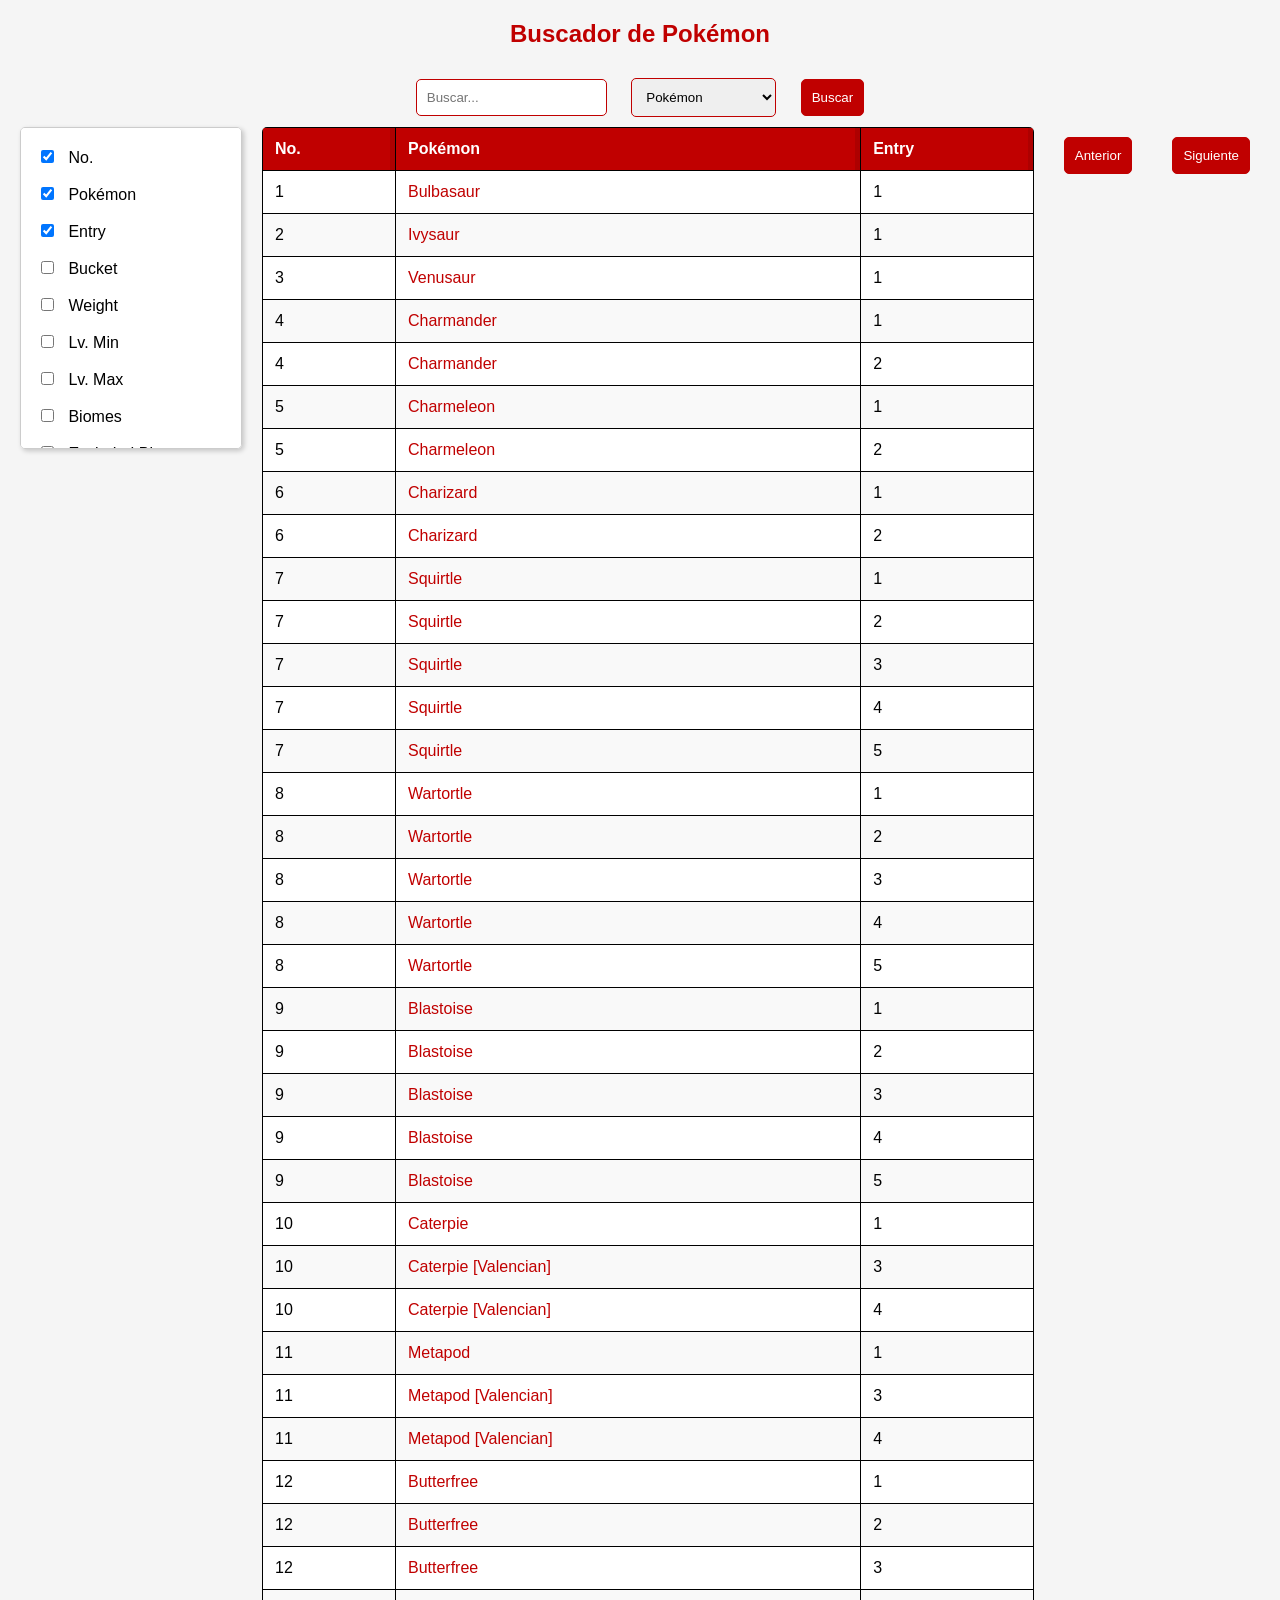
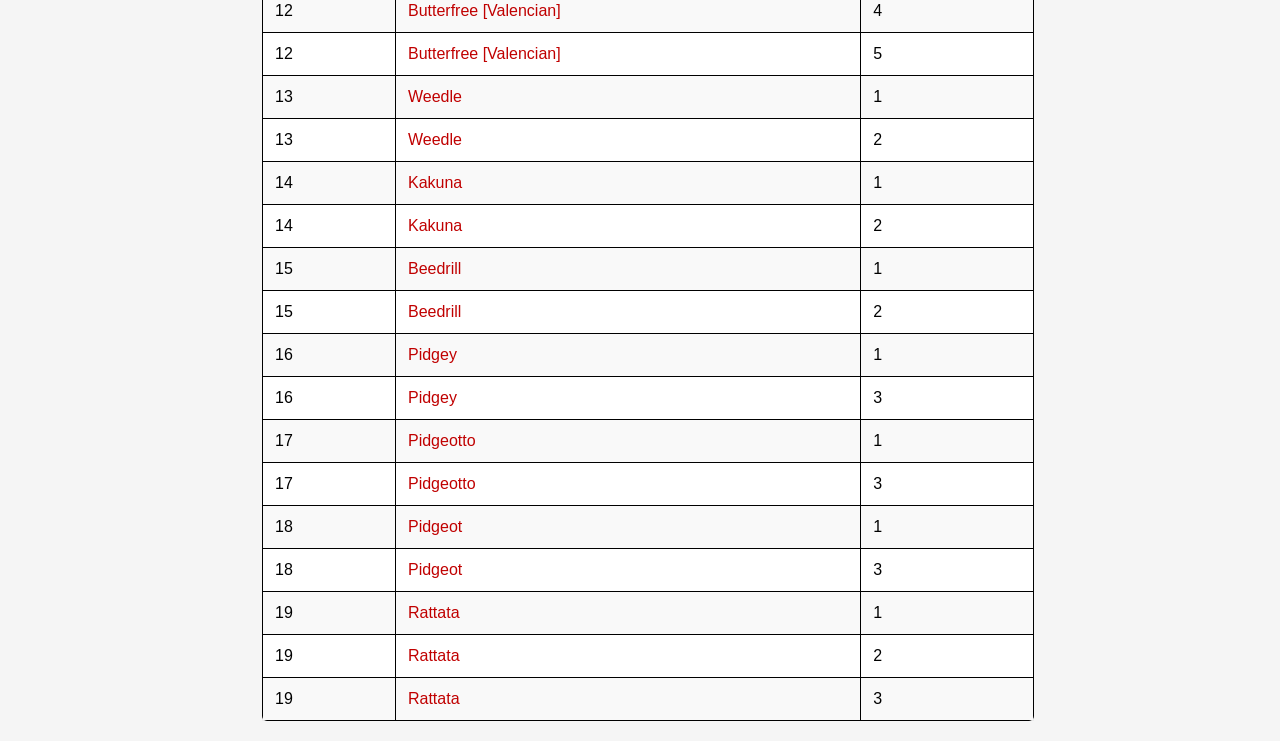
==== index.html @ 27e637a4 "Update index.html" ====
<!DOCTYPE html>
<html lang="es">

<head>
    <meta charset="UTF-8">
    <meta name="viewport" content="width=device-width, initial-scale=1.0">
    <meta name="description"
        content="Consulta y filtra fácilmente Pokémon con esta Pokédex interactiva basada en Cobblemon.">
    <meta name="keywords" content="Pokédex, Pokémon, Cobblemon, búsqueda de Pokémon, sprites Pokémon, By Jisar">
    <meta name="author" content="MarioJisar">
    <meta name="theme-color" content="#FF0000">
    <meta property="og:title" content="Pokédex Interactiva - Cobblemon">
    <meta property="og:description"
        content="Explora y filtra Pokémon de Cobblemon con una interfaz rápida y optimizada.">
    <!-- <meta property="og:image" content="https://mmcreviews.com/wp-content/uploads/638110963447535353.png"> -->
    <meta property="og:url" content="https://mariojisar.github.io/CobbleSearchByJisar/">
    <meta property="og:type" content="website">
    <meta name="robots" content="index, follow">

    <title>Buscador de Pokémon</title>
    <style>
        body {
            font-family: Arial, sans-serif;
            margin: 20px;
            text-align: center;
            background-color: #f5f5f5;
        }

        input,
        select {
            margin: 10px;
            padding: 5px;
        }

        h2 {
            color: #C00000;
        }

        input,
        select,
        button {
            margin: 10px;
            padding: 10px;
            border: 1px solid #C00000;
            /* Borde rojo Pokédex */
            border-radius: 5px;
        }

        button {
            background-color: #C00000;
            /* Fondo rojo Pokédex */
            color: white;
            cursor: pointer;
        }

        button:hover {
            background-color: #A00000;
            /* Rojo más oscuro al pasar el mouse */
        }

        .body-container {
            display: flex;
            align-items: flex-start;
            /* Alinear la caja de checkboxes y la tabla arriba */
            gap: 20px;
            /* Espacio entre las dos */
        }

        .column-container {
            position: sticky;
            top: 10px;
            width: 200px;
            max-height: 300px;
            overflow-y: auto;
            border: 1px solid #ccc;
            padding: 10px;
            background-color: white;
            box-shadow: 2px 2px 5px rgba(0, 0, 0, 0.2);
            border-radius: 5px;
        }

        .table-container {
            flex: 1;
            /* Que la tabla ocupe todo el espacio disponible */
            overflow: auto;
            /*overflow-y: auto; /* Permite el scroll vertical */
            /*max-height: 400px;*/
            /* Ajusta la altura m%C3%A1xima */
            position: relative;
        }

        .table-container table {
            width: 100%;
            border-collapse: collapse;
        }

        table {
            width: 100%;
            border-collapse: collapse;
            box-shadow: 0 2px 5px rgba(0, 0, 0, 0.1);
            background-color: white;
            border-radius: 5px;
            overflow: hidden;
        }

        /* Responsive para pantallas pequeñas */
        @media (max-width: 768px) {
            .body-container {
                flex-direction: column;
                align-items: center;
            }

            .column-container {
                width: 100%;
                position: relative;
                max-height: 200px;
            }

            .table-container {
                width: 100%;
            }
        }

        thead {
            position: sticky;
            top: 0;
            background-color: #f8f8f8;
            /* Asegura que el fondo del encabezado sea visible */
            z-index: 2;
            /* Evita que se superponga con otros elementos */
        }

        th,
        td {
            border: 1px solid black;
            padding: 12px;
            text-align: left;
        }

        th {
            background-color: #C00000;
            /* Rojo Pokédex */
            color: white;
            position: sticky;
            top: 0;
            z-index: 1;
        }

        tr:nth-child(even) {
            background-color: #f9f9f9;
        }

        tr:hover {
            background-color: #f1f1f1;
        }

        .pokemon-popup {
            display: none;
            position: absolute;
            border: 1px solid #ccc;
            padding: 10px;
            background-color: white;
            box-shadow: 0px 0px 5px rgba(0, 0, 0, 0.1);
            z-index: 10;
            border-radius: 5px;
        }

        .pokemon-popup img {
            width: 100px;
            height: auto;
        }

        .pokemon {
            cursor: pointer;
            color: #C00000;
            /* Rojo Pokédex */
        }

        .column-toggle {
            display: flex;
            flex-direction: column;
            align-items: flex-start;
        }

        .column-toggle label {
            margin: 2px 0;
        }
    </style>
</head>

<body>
    <h2>Buscador de Pokémon</h2>

    <!-- Campo de búsqueda de texto -->
    <input type="text" id="search" placeholder="Buscar...">

    <!-- Selector para elegir el parámetro de búsqueda -->
    <select id="parametro">
        <option value="Pokemon">Pokémon</option>
        <option value="No">No.</option>
        <option value="Entry">Entry</option>
        <option value="Bucket">Bucket</option>
        <option value="Weight">Weight</option>
        <option value="LvMin">Lv. Min</option>
        <option value="LvMax">Lv. Max</option>
        <option value="Biomes">Biomes</option>
        <option value="ExcludedBiomes">Excluded Biomes</option>
        <option value="Time">Time</option>
        <option value="Weather">Weather</option>
        <option value="Multipliers">Multipliers</option>
        <option value="Context">Context</option>
        <option value="Presets">Presets</option>
        <option value="Conditions">Conditions</option>
        <option value="Anticonditions">Anticonditions</option>
        <option value="skyLightMin">skyLightMin</option>
        <option value="skyLightMax">skyLightMax</option>
        <option value="canSeeSky">canSeeSky</option>
        <option value="implemented">Implemented</option>
    </select>

    <!-- Botón para realizar la búsqueda -->
    <button onclick="buscarPokemon()">Buscar</button>

    <!-- Checkboxes para activar/desactivar columnas -->
    <div class="body-container">
        <div class="column-container">
            <div class="column-toggle">
                <label><input type="checkbox" class="toggle-column" id="toggle-No" checked> No.</label>
                <label><input type="checkbox" class="toggle-column" id="toggle-Pokemon" checked> Pokémon</label>
                <label><input type="checkbox" class="toggle-column" id="toggle-Entry" checked> Entry</label>
                <label><input type="checkbox" class="toggle-column" id="toggle-Bucket"> Bucket</label>
                <label><input type="checkbox" class="toggle-column" id="toggle-Weight"> Weight</label>
                <label><input type="checkbox" class="toggle-column" id="toggle-LvMin"> Lv. Min</label>
                <label><input type="checkbox" class="toggle-column" id="toggle-LvMax"> Lv. Max</label>
                <label><input type="checkbox" class="toggle-column" id="toggle-Biomes"> Biomes</label>
                <label><input type="checkbox" class="toggle-column" id="toggle-ExcludedBiomes"> Excluded Biomes</label>
                <label><input type="checkbox" class="toggle-column" id="toggle-Time"> Time</label>
                <label><input type="checkbox" class="toggle-column" id="toggle-Weather"> Weather</label>
                <label><input type="checkbox" class="toggle-column" id="toggle-Multipliers"> Multipliers</label>
                <label><input type="checkbox" class="toggle-column" id="toggle-Context"> Context</label>
                <label><input type="checkbox" class="toggle-column" id="toggle-Presets"> Presets</label>
                <label><input type="checkbox" class="toggle-column" id="toggle-Conditions"> Conditions</label>
                <label><input type="checkbox" class="toggle-column" id="toggle-Anticonditions"> Anticonditions</label>
                <label><input type="checkbox" class="toggle-column" id="toggle-skyLightMin"> skyLightMin</label>
                <label><input type="checkbox" class="toggle-column" id="toggle-skyLightMax"> skyLightMax</label>
                <label><input type="checkbox" class="toggle-column" id="toggle-canSeeSky"> canSeeSky</label>
                <label><input type="checkbox" class="toggle-column" id="toggle-Implemented"> Implemented</label>
            </div>
        </div>

        <!-- Tabla para mostrar los resultados -->
        <div class="table-container">
            <table id="pokemonTable">
                <thead>
                    <tr>
                        <th id="col-No">No.</th>
                        <th id="col-Pokemon">Pokémon</th>
                        <th id="col-Entry">Entry</th>
                        <th id="col-Bucket">Bucket</th>
                        <th id="col-Weight">Weight</th>
                        <th id="col-LvMin">Lv. Min</th>
                        <th id="col-LvMax">Lv. Max</th>
                        <th id="col-Biomes">Biomes</th>
                        <th id="col-ExcludedBiomes">Excluded Biomes</th>
                        <th id="col-Time">Time</th>
                        <th id="col-Weather">Weather</th>
                        <th id="col-Multipliers">Multipliers</th>
                        <th id="col-Context">Context</th>
                        <th id="col-Presets">Presets</th>
                        <th id="col-Conditions">Conditions</th>
                        <th id="col-Anticonditions">Anticonditions</th>
                        <th id="col-skyLightMin">skyLightMin</th>
                        <th id="col-skyLightMax">skyLightMax</th>
                        <th id="col-canSeeSky">canSeeSky</th>
                        <th id="col-Implemented">Implemented</th>
                    </tr>
                </thead>
                <tbody id="results"></tbody>
            </table>
        </div>
        <button id="prevPage">Anterior</button>
        <button id="nextPage">Siguiente</button>

    </div>

    <div id="pokemon-popup" class="pokemon-popup">
        <img id="pokemon-img" src="" alt="Pokémon">
    </div>

    <script>
        document.addEventListener("DOMContentLoaded", async function () {
            let data = [];
            let filteredData = [];
            let currentPage = 1;
            const itemsPerPage = 50;

            const tbody = document.getElementById("results");
            const searchInput = document.getElementById("search");
            const parametroSelect = document.getElementById("parametro");
            const prevBtn = document.getElementById("prevPage");
            const nextBtn = document.getElementById("nextPage");
            const pokemonPopup = document.getElementById("pokemon-popup");
            const pokemonImg = document.getElementById("pokemon-img");

            async function cargarDatos() {
                try {
                    const response = await fetch('data2.json');
                    if (!response.ok) throw new Error(`Error ${response.status}: No se pudo cargar el JSON`);
                    data = await response.json();
                    filteredData = [...data];
                    actualizarTabla();
                } catch (error) {
                    console.error("Error cargando el JSON:", error);
                }
            }

            searchInput.addEventListener("input", function () {
                currentPage = 1;
                buscarPokemon();
            });

            function buscarPokemon() {
                const query = searchInput.value.trim().toLowerCase();
                const parametro = parametroSelect.value;
                filteredData = data.filter(pokemon =>
                    pokemon[parametro] && pokemon[parametro].toString().toLowerCase().startsWith(query)
                );
                currentPage = 1;
                actualizarTabla();
            }

            function actualizarTabla() {
                tbody.innerHTML = "";
                const start = (currentPage - 1) * itemsPerPage;
                const end = start + itemsPerPage;
                const currentItems = filteredData.slice(start, end);

                currentItems.forEach(pokemon => {
                    const row = document.createElement("tr");
                    row.innerHTML = `
                <td class="col-No">${pokemon.No}</td>
                <td class="col-Pokemon"><span class="pokemon" data-pokemon="${pokemon.No}">${pokemon.Pokemon}</span></td>
                <td class="col-Entry">${pokemon.Entry}</td>
                <td class="col-Bucket">${pokemon.Bucket}</td>
                <td class="col-Weight">${pokemon.Weight}</td>
                <td class="col-LvMin">${pokemon.LvMin}</td>
                <td class="col-LvMax">${pokemon.LvMax}</td>
                <td class="col-Biomes">${pokemon.Biomes}</td>
                <td class="col-ExcludedBiomes">${pokemon.ExcludedBiomes}</td>
                <td class="col-Time">${pokemon.Time}</td>
                <td class="col-Weather">${pokemon.Weather}</td>
                <td class="col-Multipliers">${pokemon.Multipliers}</td>
                <td class="col-Context">${pokemon.Context}</td>
                <td class="col-Presets">${pokemon.Presets}</td>
                <td class="col-Conditions">${pokemon.Conditions}</td>
                <td class="col-Anticonditions">${pokemon.Anticonditions}</td>
                <td class="col-skyLightMin">${pokemon.skyLightMin}</td>
                <td class="col-skyLightMax">${pokemon.skyLightMax}</td>
                <td class="col-canSeeSky">${pokemon.canSeeSky}</td>
                <td class="col-Implemented">${pokemon.Implemented}</td>
            `;
                    tbody.appendChild(row);
                });

                actualizarVisibilidadColumnas();
                actualizarPaginacion();
                asignarEventosImagen();
            }

            function actualizarVisibilidadColumnas() {
                const columnas = ['No', 'Pokemon', 'Entry', 'Bucket', 'Weight', 'LvMin', 'LvMax', 'Biomes', 'ExcludedBiomes', 'Time', 'Weather', 'Multipliers', 'Context', 'Presets', 'Conditions', 'Anticonditions', 'skyLightMin', 'skyLightMax', 'canSeeSky', 'Implemented'];

                columnas.forEach(columna => {
                    const checkbox = document.getElementById(`toggle-${columna}`);
                    const th = document.getElementById(`col-${columna}`);
                    const tds = document.querySelectorAll(`.col-${columna}`);

                    if (checkbox.checked) {
                        th.style.display = '';
                        tds.forEach(td => td.style.display = '');
                    } else {
                        th.style.display = 'none';
                        tds.forEach(td => td.style.display = 'none');
                    }
                });
            }

            document.querySelectorAll('.toggle-column').forEach(checkbox => {
                checkbox.addEventListener("change", actualizarVisibilidadColumnas);
            });

            prevBtn.addEventListener("click", function () {
                if (currentPage > 1) {
                    currentPage--;
                    actualizarTabla();
                }
            });

            nextBtn.addEventListener("click", function () {
                const totalPages = Math.ceil(filteredData.length / itemsPerPage);
                if (currentPage < totalPages) {
                    currentPage++;
                    actualizarTabla();
                }
            });

            function actualizarPaginacion() {
                prevBtn.disabled = currentPage === 1;
                nextBtn.disabled = currentPage >= Math.ceil(filteredData.length / itemsPerPage);
            }

            function asignarEventosImagen() {
                document.querySelectorAll('.pokemon').forEach(element => {
                    element.addEventListener('mouseenter', async (e) => {
                        const pokemonId = e.target.dataset.pokemon;
                        pokemonImg.src = `https://raw.githubusercontent.com/PokeAPI/sprites/master/sprites/pokemon/${pokemonId}.png`;
                        pokemonPopup.style.display = 'block';
                        pokemonPopup.style.top = `${e.pageY + 10}px`;
                        pokemonPopup.style.left = `${e.pageX + 10}px`;
                    });
                    element.addEventListener('mouseleave', () => {
                        pokemonPopup.style.display = 'none';
                    });
                });
            }

            cargarDatos();

            const tableHeaders = document.querySelectorAll("th");

            tableHeaders.forEach(th => {
                th.style.position = "relative";

                const resizer = document.createElement("div");
                resizer.style.width = "5px";
                resizer.style.height = "100%";
                resizer.style.position = "absolute";
                resizer.style.right = "0";
                resizer.style.top = "0";
                resizer.style.cursor = "col-resize";
                resizer.style.background = "rgba(0, 0, 0, 0.1)";

                th.appendChild(resizer);

                resizer.addEventListener("mousedown", (event) => {
                    document.addEventListener("mousemove", onMouseMove);
                    document.addEventListener("mouseup", onMouseUp);

                    let startX = event.pageX;
                    let startWidth = th.offsetWidth;

                    function onMouseMove(e) {
                        let newWidth = startWidth + (e.pageX - startX);
                        th.style.width = `${newWidth}px`;
                    }

                    function onMouseUp() {
                        document.removeEventListener("mousemove", onMouseMove);
                        document.removeEventListener("mouseup", onMouseUp);
                    }
                });
            });

            let statusIndex = -1;
            document.querySelectorAll("th").forEach((th, index) => {
                if (th.classList.contains("col-Implemented")) {
                    statusIndex = index;
                }
            });

            // Apply color changes only if the header is found
            if (statusIndex !== -1) {
                document.querySelectorAll("tbody tr").forEach(row => {
                    let cell = row.cells[statusIndex]; // Get the corresponding <td>
                    if (cell) {
                        let text = cell.textContent.trim();
                        if (text === "true") {
                            cell.style.backgroundColor = "green";
                            cell.style.color = "white";
                        } else if (text === "false") {
                            cell.style.backgroundColor = "red";
                            cell.style.color = "white";
                        }
                    }
                });
            }
        });

    </script>
</body>

</html>
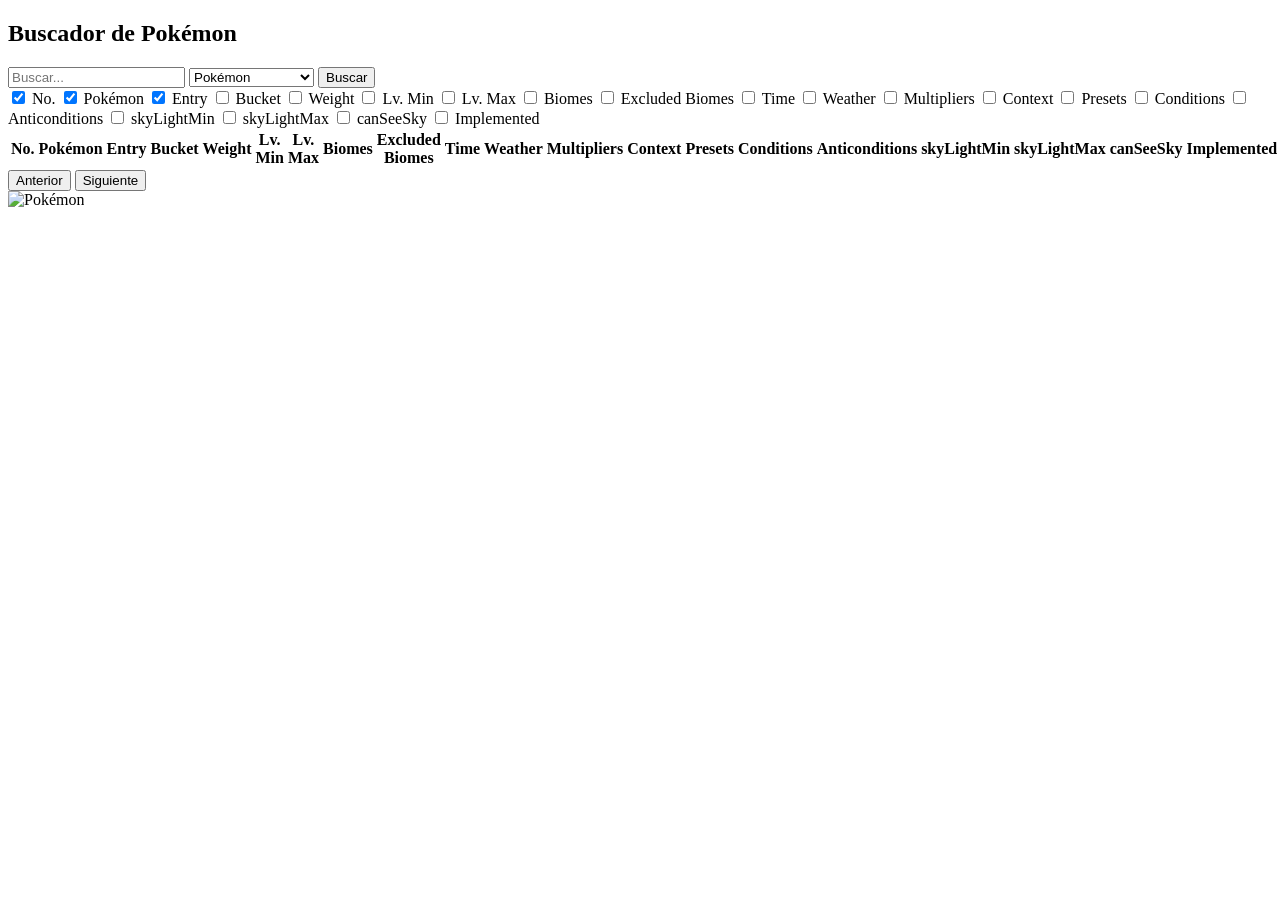
==== commit 98a2a95b: "Update index.html" ====
--- a/index.html
+++ b/index.html
@@ -16,176 +16,8 @@
     <meta property="og:url" content="https://mariojisar.github.io/CobbleSearchByJisar/">
     <meta property="og:type" content="website">
     <meta name="robots" content="index, follow">
-
+    <link rel="stylesheet" href="style.css">
     <title>Buscador de Pokémon</title>
-    <style>
-        body {
-            font-family: Arial, sans-serif;
-            margin: 20px;
-            text-align: center;
-            background-color: #f5f5f5;
-        }
-
-        input,
-        select {
-            margin: 10px;
-            padding: 5px;
-        }
-
-        h2 {
-            color: #C00000;
-        }
-
-        input,
-        select,
-        button {
-            margin: 10px;
-            padding: 10px;
-            border: 1px solid #C00000;
-            /* Borde rojo Pokédex */
-            border-radius: 5px;
-        }
-
-        button {
-            background-color: #C00000;
-            /* Fondo rojo Pokédex */
-            color: white;
-            cursor: pointer;
-        }
-
-        button:hover {
-            background-color: #A00000;
-            /* Rojo más oscuro al pasar el mouse */
-        }
-
-        .body-container {
-            display: flex;
-            align-items: flex-start;
-            /* Alinear la caja de checkboxes y la tabla arriba */
-            gap: 20px;
-            /* Espacio entre las dos */
-        }
-
-        .column-container {
-            position: sticky;
-            top: 10px;
-            width: 200px;
-            max-height: 300px;
-            overflow-y: auto;
-            border: 1px solid #ccc;
-            padding: 10px;
-            background-color: white;
-            box-shadow: 2px 2px 5px rgba(0, 0, 0, 0.2);
-            border-radius: 5px;
-        }
-
-        .table-container {
-            flex: 1;
-            /* Que la tabla ocupe todo el espacio disponible */
-            overflow: auto;
-            /*overflow-y: auto; /* Permite el scroll vertical */
-            /*max-height: 400px;*/
-            /* Ajusta la altura m%C3%A1xima */
-            position: relative;
-        }
-
-        .table-container table {
-            width: 100%;
-            border-collapse: collapse;
-        }
-
-        table {
-            width: 100%;
-            border-collapse: collapse;
-            box-shadow: 0 2px 5px rgba(0, 0, 0, 0.1);
-            background-color: white;
-            border-radius: 5px;
-            overflow: hidden;
-        }
-
-        /* Responsive para pantallas pequeñas */
-        @media (max-width: 768px) {
-            .body-container {
-                flex-direction: column;
-                align-items: center;
-            }
-
-            .column-container {
-                width: 100%;
-                position: relative;
-                max-height: 200px;
-            }
-
-            .table-container {
-                width: 100%;
-            }
-        }
-
-        thead {
-            position: sticky;
-            top: 0;
-            background-color: #f8f8f8;
-            /* Asegura que el fondo del encabezado sea visible */
-            z-index: 2;
-            /* Evita que se superponga con otros elementos */
-        }
-
-        th,
-        td {
-            border: 1px solid black;
-            padding: 12px;
-            text-align: left;
-        }
-
-        th {
-            background-color: #C00000;
-            /* Rojo Pokédex */
-            color: white;
-            position: sticky;
-            top: 0;
-            z-index: 1;
-        }
-
-        tr:nth-child(even) {
-            background-color: #f9f9f9;
-        }
-
-        tr:hover {
-            background-color: #f1f1f1;
-        }
-
-        .pokemon-popup {
-            display: none;
-            position: absolute;
-            border: 1px solid #ccc;
-            padding: 10px;
-            background-color: white;
-            box-shadow: 0px 0px 5px rgba(0, 0, 0, 0.1);
-            z-index: 10;
-            border-radius: 5px;
-        }
-
-        .pokemon-popup img {
-            width: 100px;
-            height: auto;
-        }
-
-        .pokemon {
-            cursor: pointer;
-            color: #C00000;
-            /* Rojo Pokédex */
-        }
-
-        .column-toggle {
-            display: flex;
-            flex-direction: column;
-            align-items: flex-start;
-        }
-
-        .column-toggle label {
-            margin: 2px 0;
-        }
-    </style>
 </head>
 
 <body>
@@ -287,206 +119,7 @@
         <img id="pokemon-img" src="" alt="Pokémon">
     </div>
 
-    <script>
-        document.addEventListener("DOMContentLoaded", async function () {
-            let data = [];
-            let filteredData = [];
-            let currentPage = 1;
-            const itemsPerPage = 50;
-
-            const tbody = document.getElementById("results");
-            const searchInput = document.getElementById("search");
-            const parametroSelect = document.getElementById("parametro");
-            const prevBtn = document.getElementById("prevPage");
-            const nextBtn = document.getElementById("nextPage");
-            const pokemonPopup = document.getElementById("pokemon-popup");
-            const pokemonImg = document.getElementById("pokemon-img");
-
-            async function cargarDatos() {
-                try {
-                    const response = await fetch('data2.json');
-                    if (!response.ok) throw new Error(`Error ${response.status}: No se pudo cargar el JSON`);
-                    data = await response.json();
-                    filteredData = [...data];
-                    actualizarTabla();
-                } catch (error) {
-                    console.error("Error cargando el JSON:", error);
-                }
-            }
-
-            searchInput.addEventListener("input", function () {
-                currentPage = 1;
-                buscarPokemon();
-            });
-
-            function buscarPokemon() {
-                const query = searchInput.value.trim().toLowerCase();
-                const parametro = parametroSelect.value;
-                filteredData = data.filter(pokemon =>
-                    pokemon[parametro] && pokemon[parametro].toString().toLowerCase().startsWith(query)
-                );
-                currentPage = 1;
-                actualizarTabla();
-            }
-
-            function actualizarTabla() {
-                tbody.innerHTML = "";
-                const start = (currentPage - 1) * itemsPerPage;
-                const end = start + itemsPerPage;
-                const currentItems = filteredData.slice(start, end);
-
-                currentItems.forEach(pokemon => {
-                    const row = document.createElement("tr");
-                    row.innerHTML = `
-                <td class="col-No">${pokemon.No}</td>
-                <td class="col-Pokemon"><span class="pokemon" data-pokemon="${pokemon.No}">${pokemon.Pokemon}</span></td>
-                <td class="col-Entry">${pokemon.Entry}</td>
-                <td class="col-Bucket">${pokemon.Bucket}</td>
-                <td class="col-Weight">${pokemon.Weight}</td>
-                <td class="col-LvMin">${pokemon.LvMin}</td>
-                <td class="col-LvMax">${pokemon.LvMax}</td>
-                <td class="col-Biomes">${pokemon.Biomes}</td>
-                <td class="col-ExcludedBiomes">${pokemon.ExcludedBiomes}</td>
-                <td class="col-Time">${pokemon.Time}</td>
-                <td class="col-Weather">${pokemon.Weather}</td>
-                <td class="col-Multipliers">${pokemon.Multipliers}</td>
-                <td class="col-Context">${pokemon.Context}</td>
-                <td class="col-Presets">${pokemon.Presets}</td>
-                <td class="col-Conditions">${pokemon.Conditions}</td>
-                <td class="col-Anticonditions">${pokemon.Anticonditions}</td>
-                <td class="col-skyLightMin">${pokemon.skyLightMin}</td>
-                <td class="col-skyLightMax">${pokemon.skyLightMax}</td>
-                <td class="col-canSeeSky">${pokemon.canSeeSky}</td>
-                <td class="col-Implemented">${pokemon.Implemented}</td>
-            `;
-                    tbody.appendChild(row);
-                });
-
-                actualizarVisibilidadColumnas();
-                actualizarPaginacion();
-                asignarEventosImagen();
-            }
-
-            function actualizarVisibilidadColumnas() {
-                const columnas = ['No', 'Pokemon', 'Entry', 'Bucket', 'Weight', 'LvMin', 'LvMax', 'Biomes', 'ExcludedBiomes', 'Time', 'Weather', 'Multipliers', 'Context', 'Presets', 'Conditions', 'Anticonditions', 'skyLightMin', 'skyLightMax', 'canSeeSky', 'Implemented'];
-
-                columnas.forEach(columna => {
-                    const checkbox = document.getElementById(`toggle-${columna}`);
-                    const th = document.getElementById(`col-${columna}`);
-                    const tds = document.querySelectorAll(`.col-${columna}`);
-
-                    if (checkbox.checked) {
-                        th.style.display = '';
-                        tds.forEach(td => td.style.display = '');
-                    } else {
-                        th.style.display = 'none';
-                        tds.forEach(td => td.style.display = 'none');
-                    }
-                });
-            }
-
-            document.querySelectorAll('.toggle-column').forEach(checkbox => {
-                checkbox.addEventListener("change", actualizarVisibilidadColumnas);
-            });
-
-            prevBtn.addEventListener("click", function () {
-                if (currentPage > 1) {
-                    currentPage--;
-                    actualizarTabla();
-                }
-            });
-
-            nextBtn.addEventListener("click", function () {
-                const totalPages = Math.ceil(filteredData.length / itemsPerPage);
-                if (currentPage < totalPages) {
-                    currentPage++;
-                    actualizarTabla();
-                }
-            });
-
-            function actualizarPaginacion() {
-                prevBtn.disabled = currentPage === 1;
-                nextBtn.disabled = currentPage >= Math.ceil(filteredData.length / itemsPerPage);
-            }
-
-            function asignarEventosImagen() {
-                document.querySelectorAll('.pokemon').forEach(element => {
-                    element.addEventListener('mouseenter', async (e) => {
-                        const pokemonId = e.target.dataset.pokemon;
-                        pokemonImg.src = `https://raw.githubusercontent.com/PokeAPI/sprites/master/sprites/pokemon/${pokemonId}.png`;
-                        pokemonPopup.style.display = 'block';
-                        pokemonPopup.style.top = `${e.pageY + 10}px`;
-                        pokemonPopup.style.left = `${e.pageX + 10}px`;
-                    });
-                    element.addEventListener('mouseleave', () => {
-                        pokemonPopup.style.display = 'none';
-                    });
-                });
-            }
-
-            cargarDatos();
-
-            const tableHeaders = document.querySelectorAll("th");
-
-            tableHeaders.forEach(th => {
-                th.style.position = "relative";
-
-                const resizer = document.createElement("div");
-                resizer.style.width = "5px";
-                resizer.style.height = "100%";
-                resizer.style.position = "absolute";
-                resizer.style.right = "0";
-                resizer.style.top = "0";
-                resizer.style.cursor = "col-resize";
-                resizer.style.background = "rgba(0, 0, 0, 0.1)";
-
-                th.appendChild(resizer);
-
-                resizer.addEventListener("mousedown", (event) => {
-                    document.addEventListener("mousemove", onMouseMove);
-                    document.addEventListener("mouseup", onMouseUp);
-
-                    let startX = event.pageX;
-                    let startWidth = th.offsetWidth;
-
-                    function onMouseMove(e) {
-                        let newWidth = startWidth + (e.pageX - startX);
-                        th.style.width = `${newWidth}px`;
-                    }
-
-                    function onMouseUp() {
-                        document.removeEventListener("mousemove", onMouseMove);
-                        document.removeEventListener("mouseup", onMouseUp);
-                    }
-                });
-            });
-
-            let statusIndex = -1;
-            document.querySelectorAll("th").forEach((th, index) => {
-                if (th.classList.contains("col-Implemented")) {
-                    statusIndex = index;
-                }
-            });
-
-            // Apply color changes only if the header is found
-            if (statusIndex !== -1) {
-                document.querySelectorAll("tbody tr").forEach(row => {
-                    let cell = row.cells[statusIndex]; // Get the corresponding <td>
-                    if (cell) {
-                        let text = cell.textContent.trim();
-                        if (text === "true") {
-                            cell.style.backgroundColor = "green";
-                            cell.style.color = "white";
-                        } else if (text === "false") {
-                            cell.style.backgroundColor = "red";
-                            cell.style.color = "white";
-                        }
-                    }
-                });
-            }
-        });
-
-    </script>
+    <script src="myscript.js"></script>
 </body>
 
 </html>
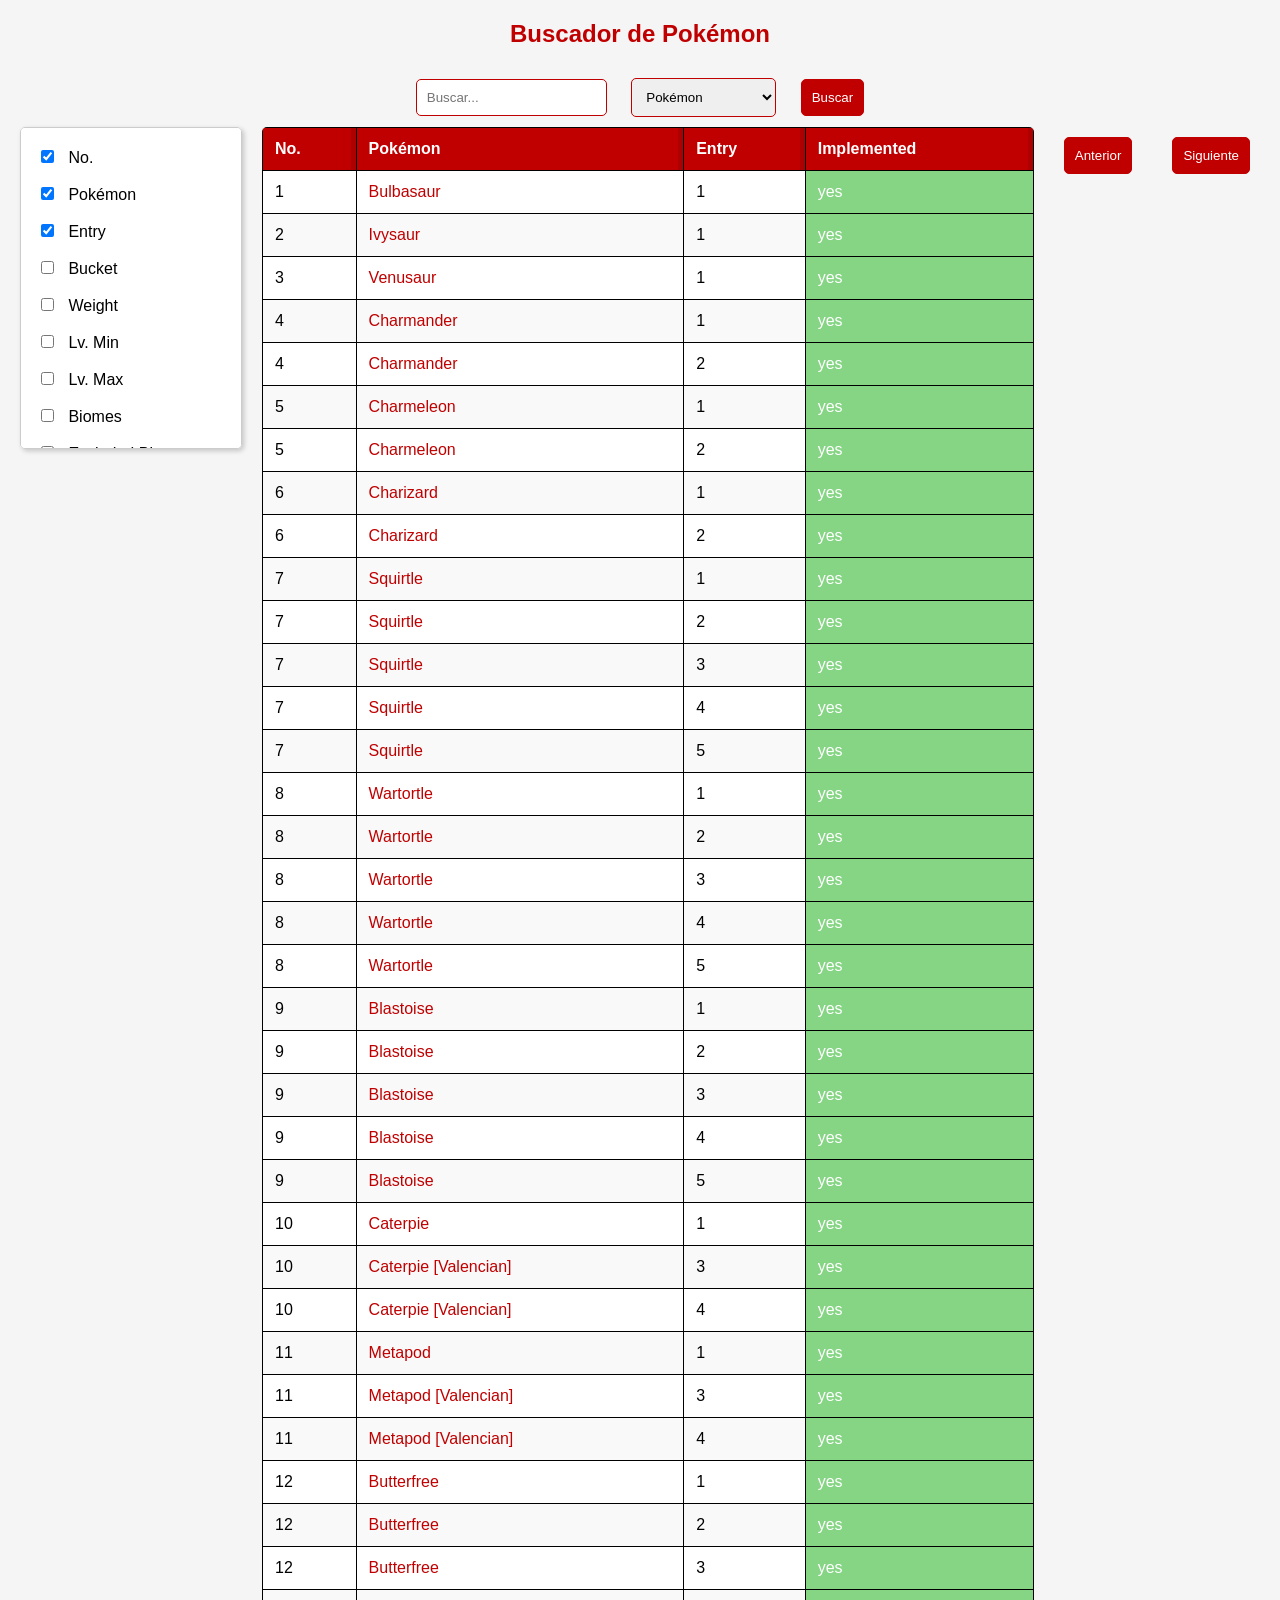
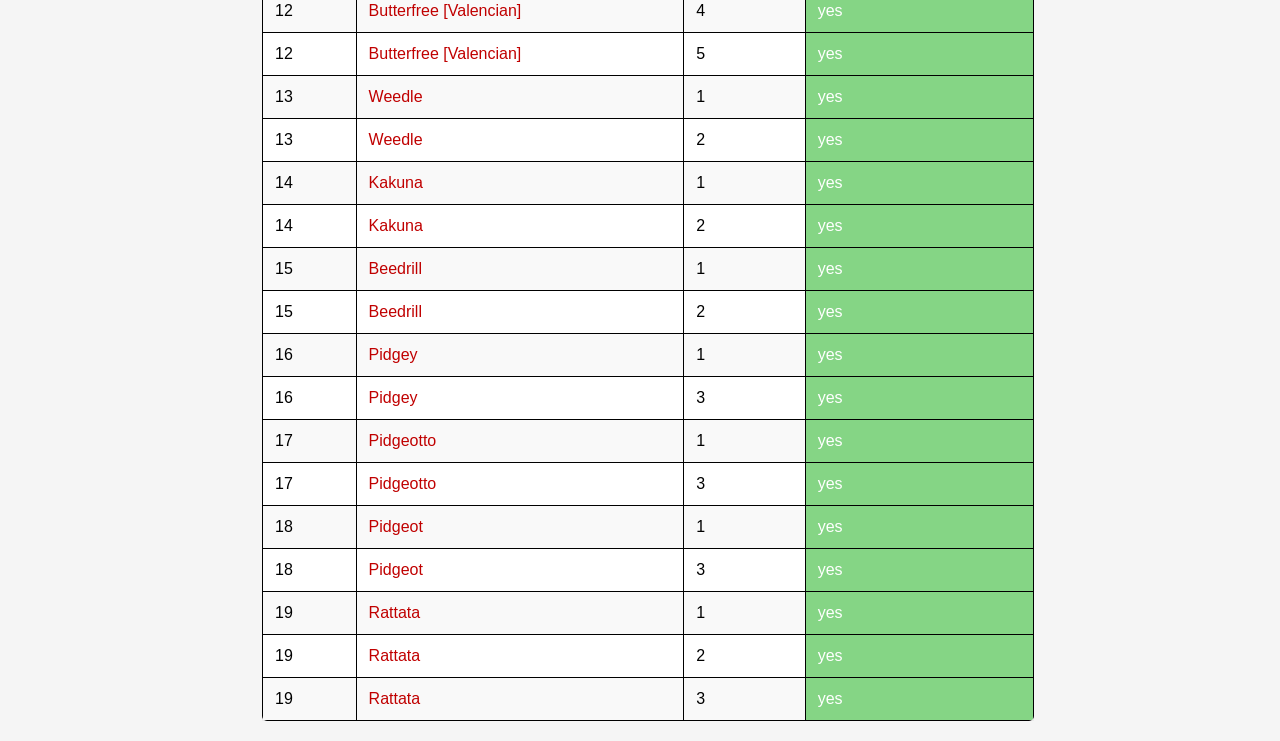
==== commit 4e78310c: "Update index.html" ====
--- a/index.html
+++ b/index.html
@@ -47,7 +47,7 @@
         <option value="skyLightMin">skyLightMin</option>
         <option value="skyLightMax">skyLightMax</option>
         <option value="canSeeSky">canSeeSky</option>
-        <option value="implemented">Implemented</option>
+        <option value="Implemented">Implemented</option>
     </select>
 
     <!-- Botón para realizar la búsqueda -->
@@ -76,7 +76,7 @@
                 <label><input type="checkbox" class="toggle-column" id="toggle-skyLightMin"> skyLightMin</label>
                 <label><input type="checkbox" class="toggle-column" id="toggle-skyLightMax"> skyLightMax</label>
                 <label><input type="checkbox" class="toggle-column" id="toggle-canSeeSky"> canSeeSky</label>
-                <label><input type="checkbox" class="toggle-column" id="toggle-Implemented"> Implemented</label>
+                <label><input type="checkbox" class="toggle-column" id="toggle-Implemented" checked> Implemented</label>
             </div>
         </div>
 
--- a/style.css
+++ b/style.css
@@ -0,0 +1,181 @@
+body {
+    font-family: Arial, sans-serif;
+    margin: 20px;
+    text-align: center;
+    background-color: #f5f5f5;
+}
+
+input,
+select {
+    margin: 10px;
+    padding: 5px;
+}
+
+h2 {
+    color: #C00000;
+}
+
+input,
+select,
+button {
+    margin: 10px;
+    padding: 10px;
+    border: 1px solid #C00000;
+    /* Borde rojo Pokédex */
+    border-radius: 5px;
+}
+
+button {
+    background-color: #C00000;
+    /* Fondo rojo Pokédex */
+    color: white;
+    cursor: pointer;
+}
+
+button:hover {
+    background-color: #A00000;
+    /* Rojo más oscuro al pasar el mouse */
+}
+
+.body-container {
+    display: flex;
+    align-items: flex-start;
+    /* Alinear la caja de checkboxes y la tabla arriba */
+    gap: 20px;
+    /* Espacio entre las dos */
+}
+
+.column-container {
+    position: sticky;
+    top: 10px;
+    width: 200px;
+    max-height: 300px;
+    overflow-y: auto;
+    border: 1px solid #ccc;
+    padding: 10px;
+    background-color: white;
+    box-shadow: 2px 2px 5px rgba(0, 0, 0, 0.2);
+    border-radius: 5px;
+}
+
+.table-container {
+    flex: 1;
+    /* Que la tabla ocupe todo el espacio disponible */
+    overflow: auto;
+    /*overflow-y: auto; /* Permite el scroll vertical */
+    /*max-height: 400px;*/
+    /* Ajusta la altura m%C3%A1xima */
+    position: relative;
+}
+
+.table-container table {
+    width: 100%;
+    border-collapse: collapse;
+}
+
+table {
+    width: 100%;
+    border-collapse: collapse;
+    box-shadow: 0 2px 5px rgba(0, 0, 0, 0.1);
+    background-color: white;
+    border-radius: 5px;
+    overflow: hidden;
+}
+
+/* Responsive para pantallas pequeñas */
+@media (max-width: 768px) {
+    .body-container {
+        flex-direction: column;
+        align-items: center;
+    }
+
+    .column-container {
+        width: 100%;
+        position: relative;
+        max-height: 200px;
+    }
+
+    .table-container {
+        width: 100%;
+    }
+}
+
+thead {
+    position: sticky;
+    top: 0;
+    background-color: #f8f8f8;
+    /* Asegura que el fondo del encabezado sea visible */
+    z-index: 2;
+    /* Evita que se superponga con otros elementos */
+}
+
+th,
+td {
+    border: 1px solid black;
+    padding: 12px;
+    text-align: left;
+}
+
+th {
+    background-color: #C00000;
+    /* Rojo Pokédex */
+    color: white;
+    position: sticky;
+    top: 0;
+    z-index: 1;
+}
+
+tr:nth-child(even) {
+    background-color: #f9f9f9;
+}
+
+tr:hover {
+    background-color: #f1f1f1;
+}
+
+.pokemon-popup {
+    display: none;
+    position: absolute;
+    border: 1px solid #ccc;
+    padding: 10px;
+    background-color: white;
+    box-shadow: 0px 0px 5px rgba(0, 0, 0, 0.1);
+    z-index: 10;
+    border-radius: 5px;
+}
+
+.pokemon-popup img {
+    width: 100px;
+    height: auto;
+}
+
+.pokemon {
+    cursor: pointer;
+    color: #C00000;
+    /* Rojo Pokédex */
+}
+
+.column-toggle {
+    display: flex;
+    flex-direction: column;
+    align-items: flex-start;
+}
+
+.column-toggle label {
+    margin: 2px 0;
+}
+
+.green-bg {
+    background-color: rgb(133, 213, 133);
+    color: white;
+}
+
+.red-bg {
+    background-color: rgb(241, 126, 126);
+    color: white;
+}
+
+.orange-bg {
+    background-color: rgb(234, 190, 108);
+    color: black;
+}
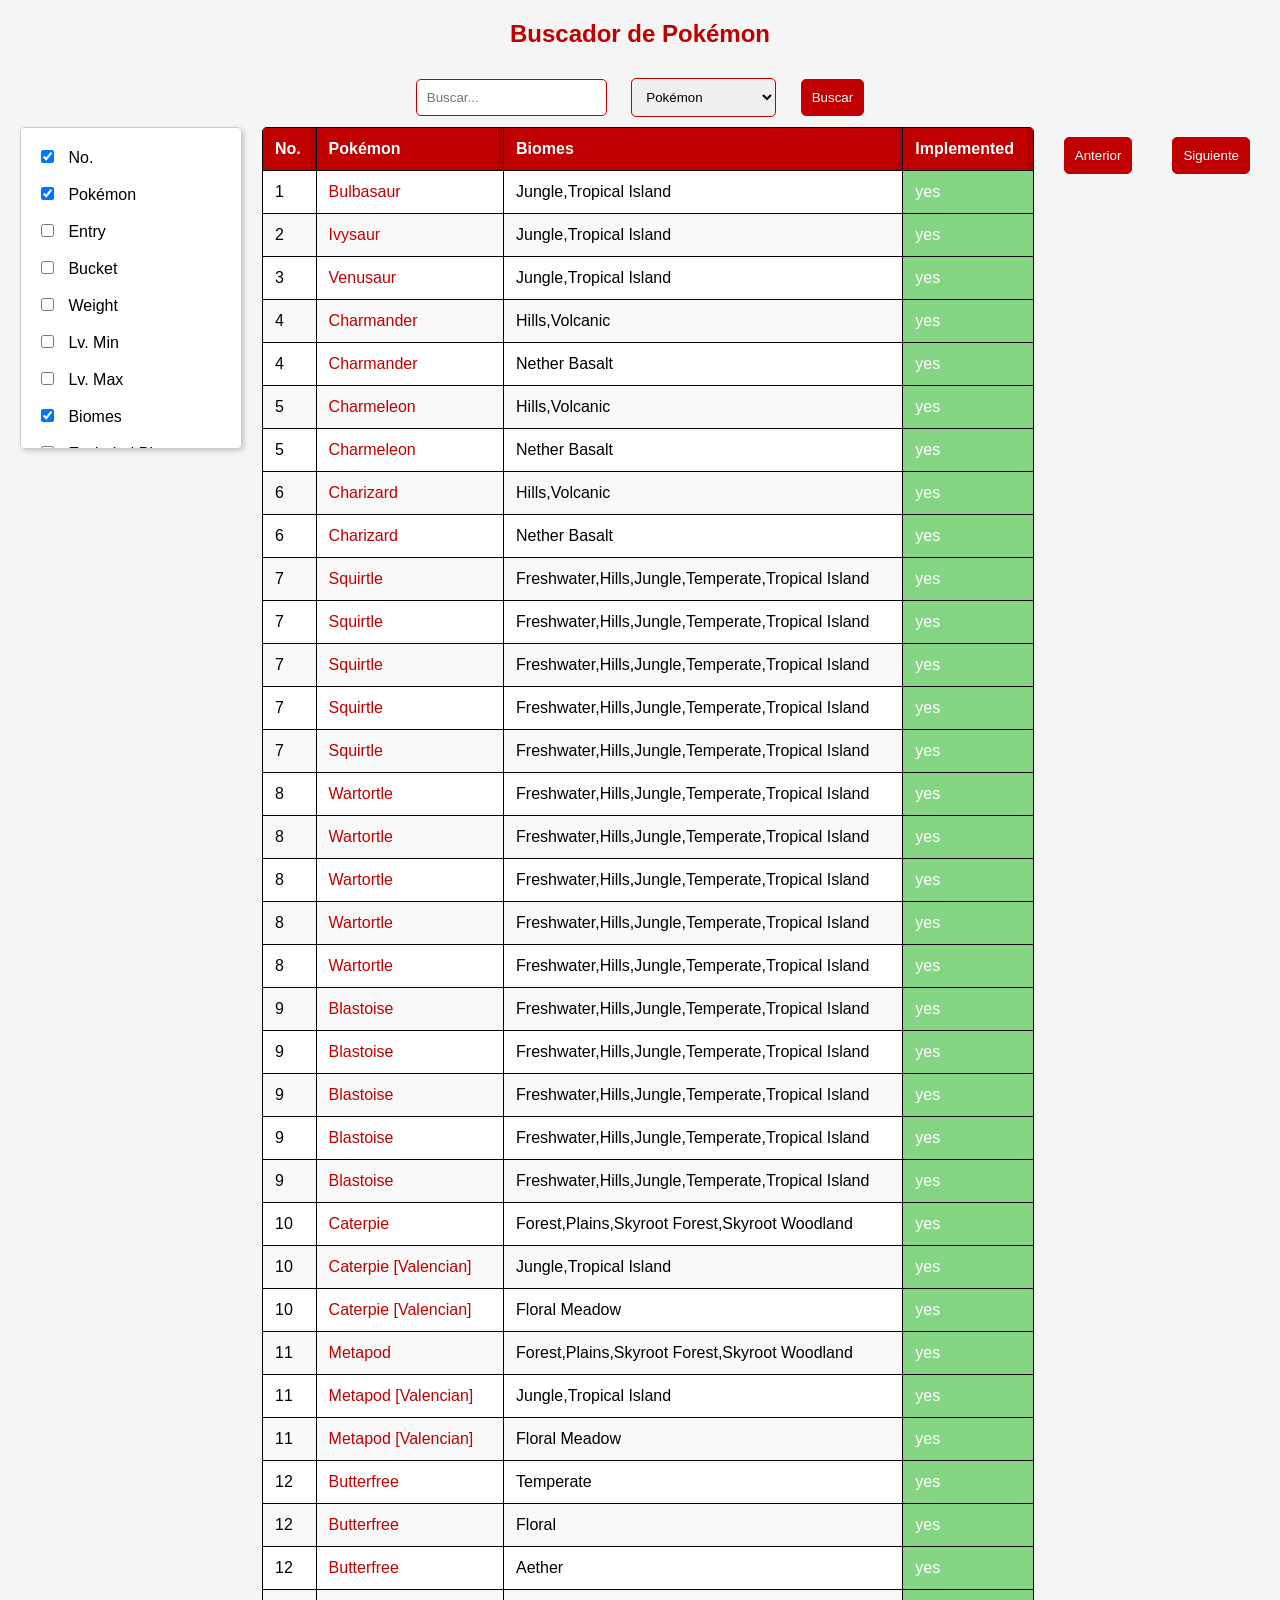
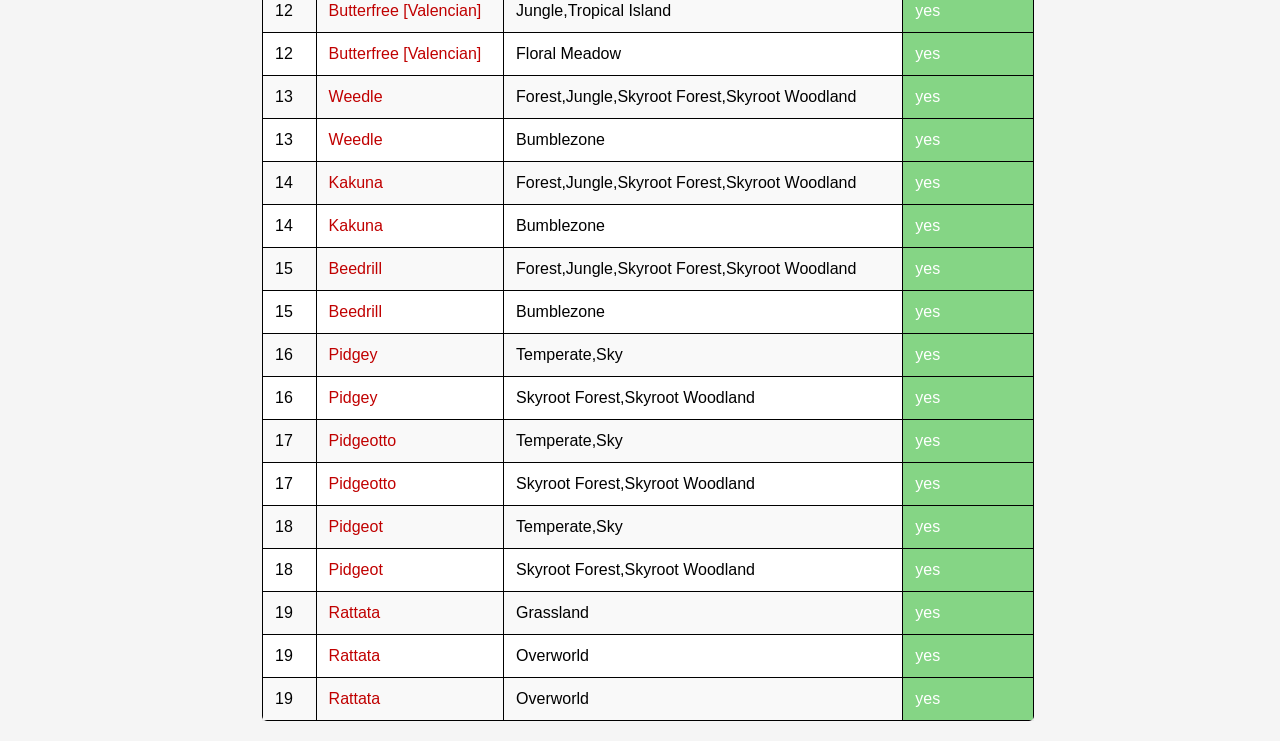
==== commit 69aadfea: "Update index.html" ====
--- a/index.html
+++ b/index.html
@@ -59,12 +59,12 @@
             <div class="column-toggle">
                 <label><input type="checkbox" class="toggle-column" id="toggle-No" checked> No.</label>
                 <label><input type="checkbox" class="toggle-column" id="toggle-Pokemon" checked> Pokémon</label>
-                <label><input type="checkbox" class="toggle-column" id="toggle-Entry" checked> Entry</label>
+                <label><input type="checkbox" class="toggle-column" id="toggle-Entry"> Entry</label>
                 <label><input type="checkbox" class="toggle-column" id="toggle-Bucket"> Bucket</label>
                 <label><input type="checkbox" class="toggle-column" id="toggle-Weight"> Weight</label>
                 <label><input type="checkbox" class="toggle-column" id="toggle-LvMin"> Lv. Min</label>
                 <label><input type="checkbox" class="toggle-column" id="toggle-LvMax"> Lv. Max</label>
-                <label><input type="checkbox" class="toggle-column" id="toggle-Biomes"> Biomes</label>
+                <label><input type="checkbox" class="toggle-column" id="toggle-Biomes" checked> Biomes</label>
                 <label><input type="checkbox" class="toggle-column" id="toggle-ExcludedBiomes"> Excluded Biomes</label>
                 <label><input type="checkbox" class="toggle-column" id="toggle-Time"> Time</label>
                 <label><input type="checkbox" class="toggle-column" id="toggle-Weather"> Weather</label>
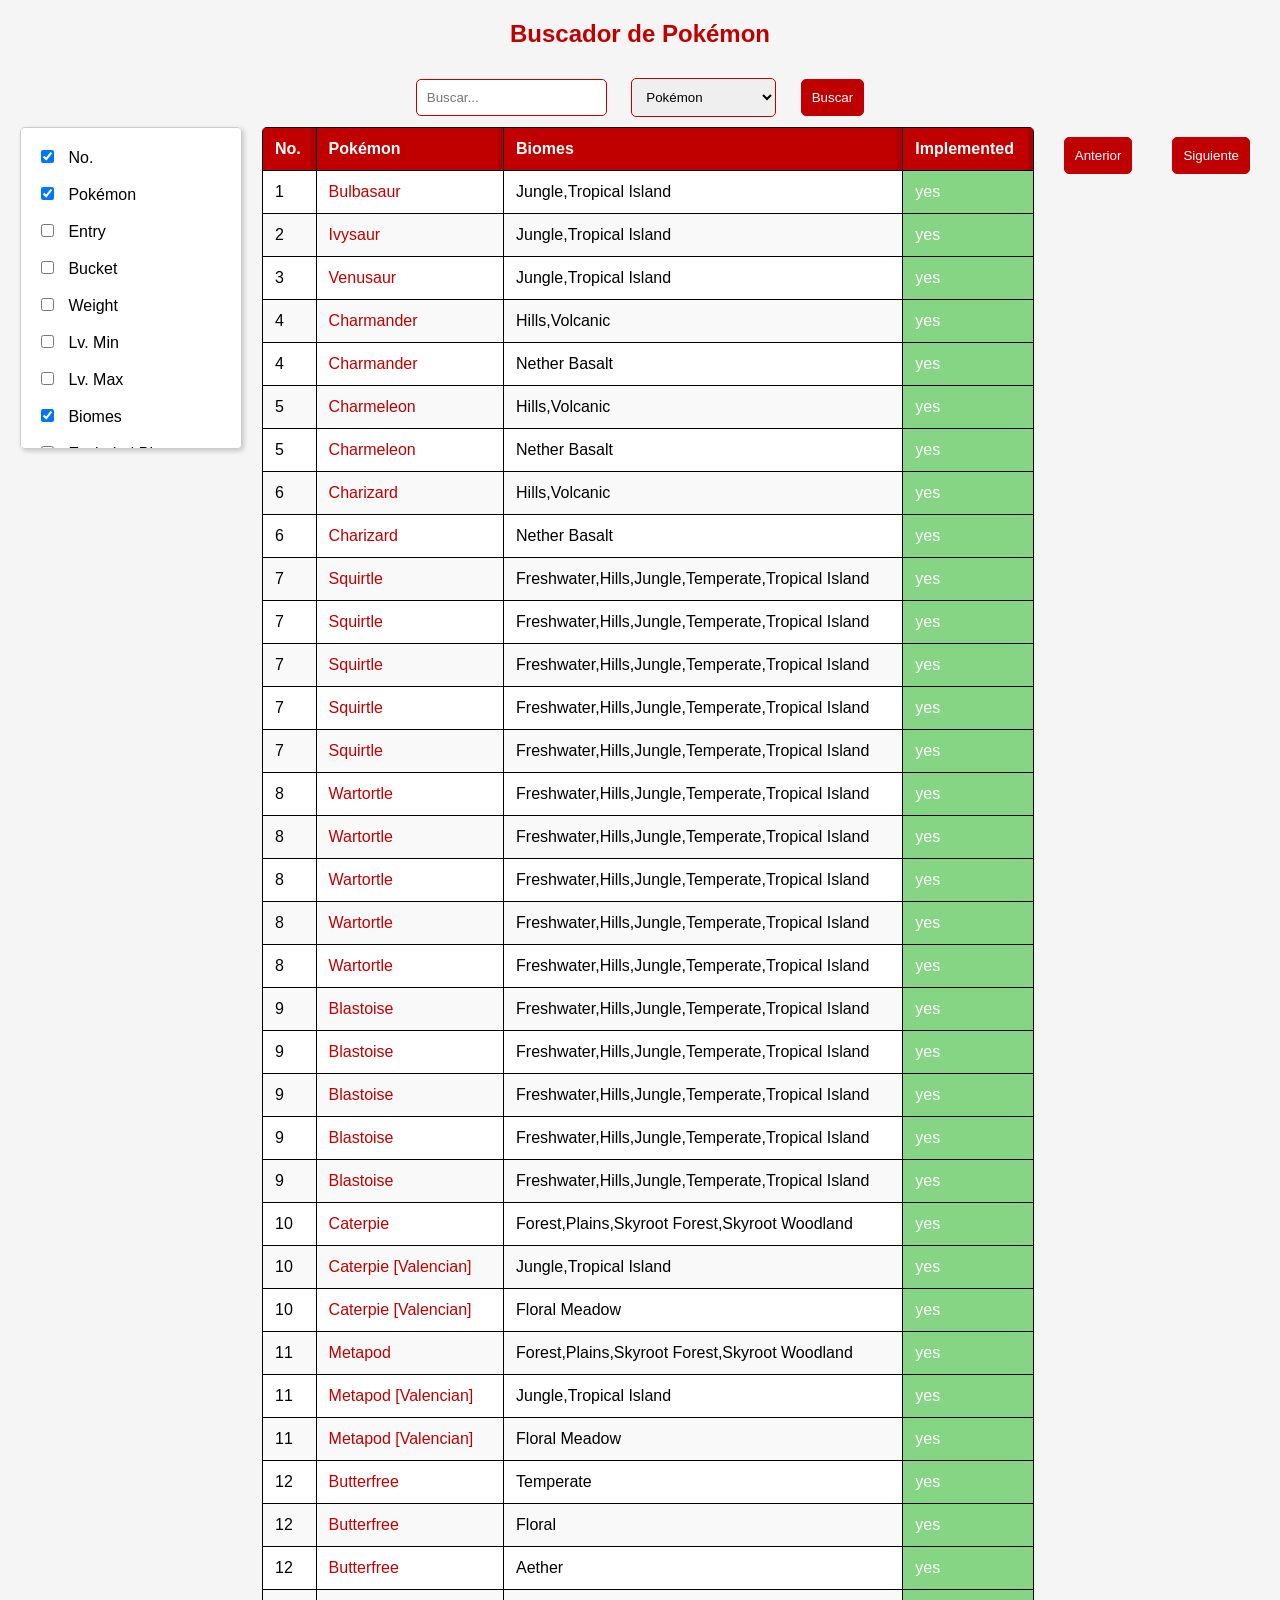
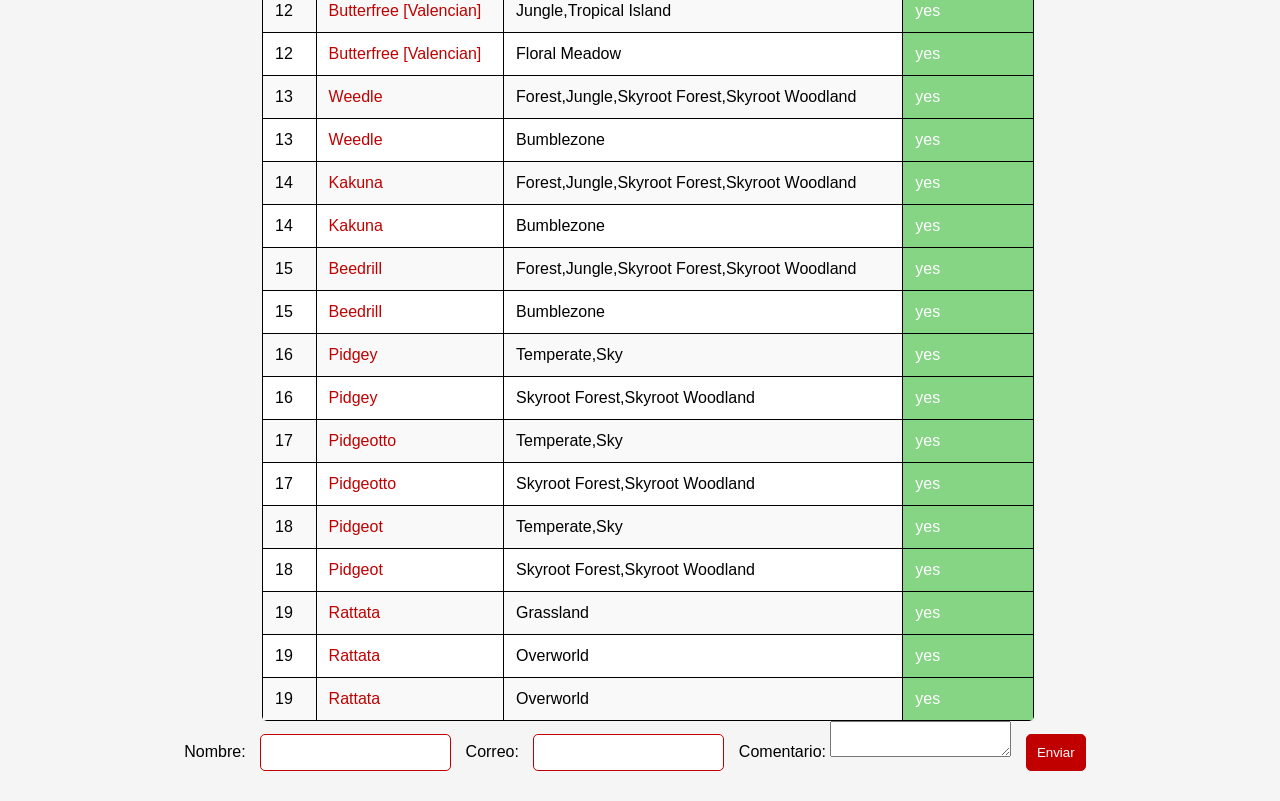
==== commit 1763a799: "Update index.html" ====
--- a/index.html
+++ b/index.html
@@ -115,6 +115,20 @@
 
     </div>
 
+    <form action="https://formspree.io/f/mjimenezsarm@gmail.com" method="POST">
+        <label for="name">Nombre:</label>
+        <input type="text" id="name" name="name" required>
+      
+        <label for="email">Correo:</label>
+        <input type="email" id="email" name="email" required>
+      
+        <label for="message">Comentario:</label>
+        <textarea id="message" name="message" required></textarea>
+      
+        <button type="submit">Enviar</button>
+      </form>
+      
+
     <div id="pokemon-popup" class="pokemon-popup">
         <img id="pokemon-img" src="" alt="Pokémon">
     </div>
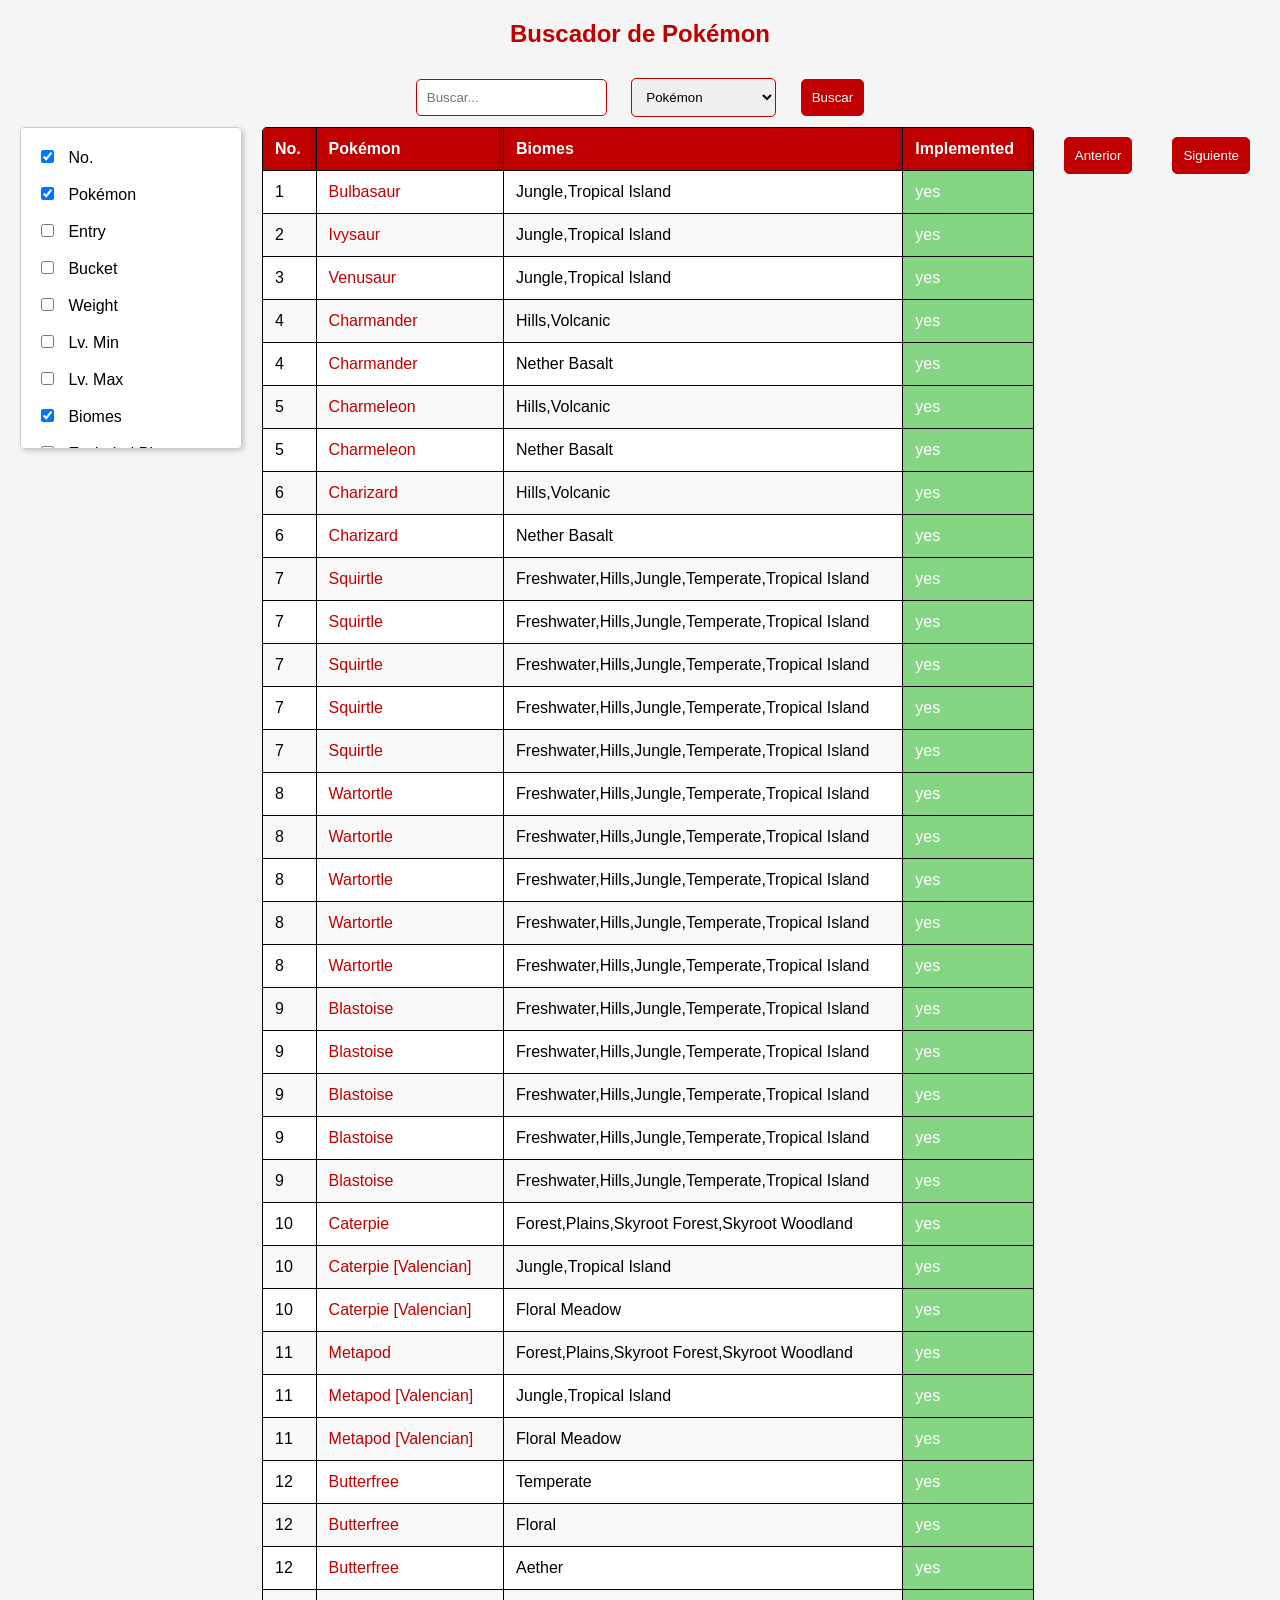
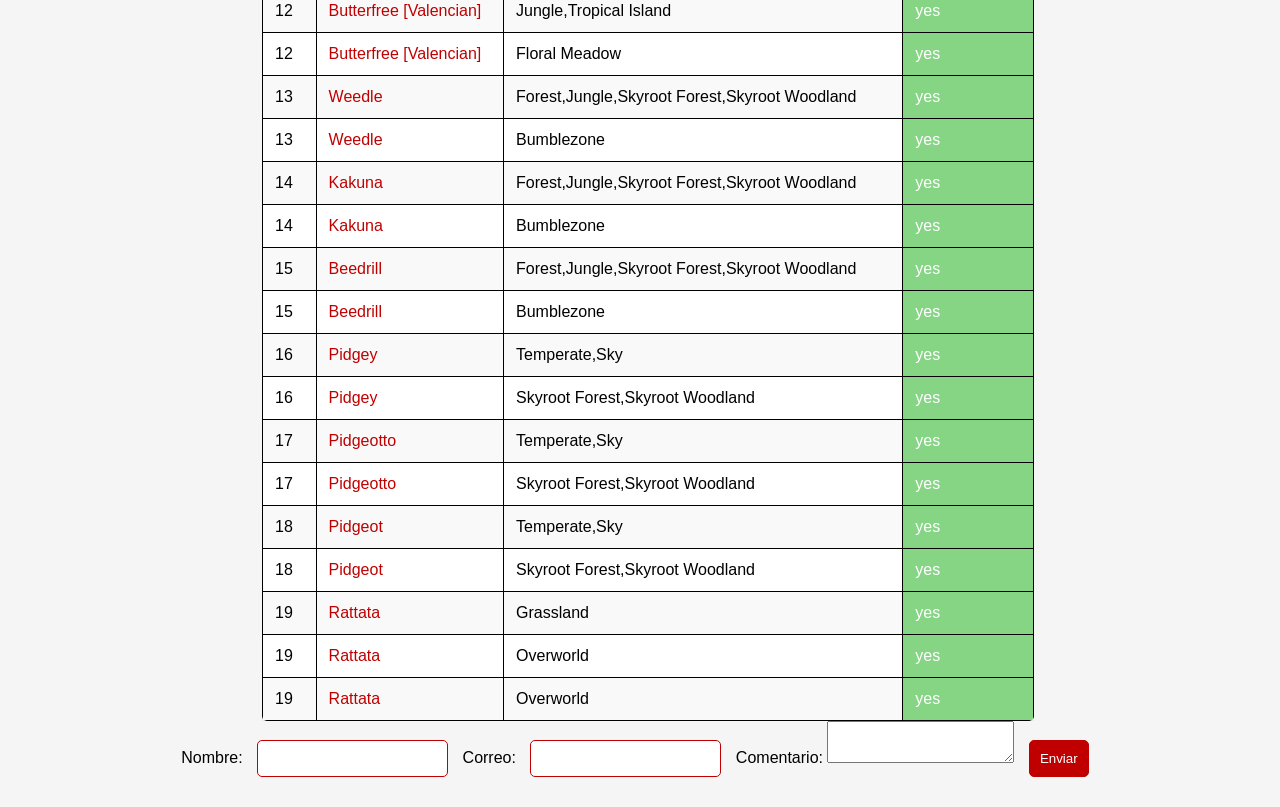
==== commit 8482df28: "Update index.html" ====
--- a/index.html
+++ b/index.html
@@ -115,7 +115,7 @@
 
     </div>
 
-    <form action="https://formspree.io/f/mjimenezsarm@gmail.com" method="POST">
+    <form action="https://formspree.io/f/meoaakyz" method="POST">
         <label for="name">Nombre:</label>
         <input type="text" id="name" name="name" required>
       
@@ -123,7 +123,7 @@
         <input type="email" id="email" name="email" required>
       
         <label for="message">Comentario:</label>
-        <textarea id="message" name="message" required></textarea>
+        <textarea style="padding: 5px;" id="message" name="message" required></textarea>
       
         <button type="submit">Enviar</button>
       </form>
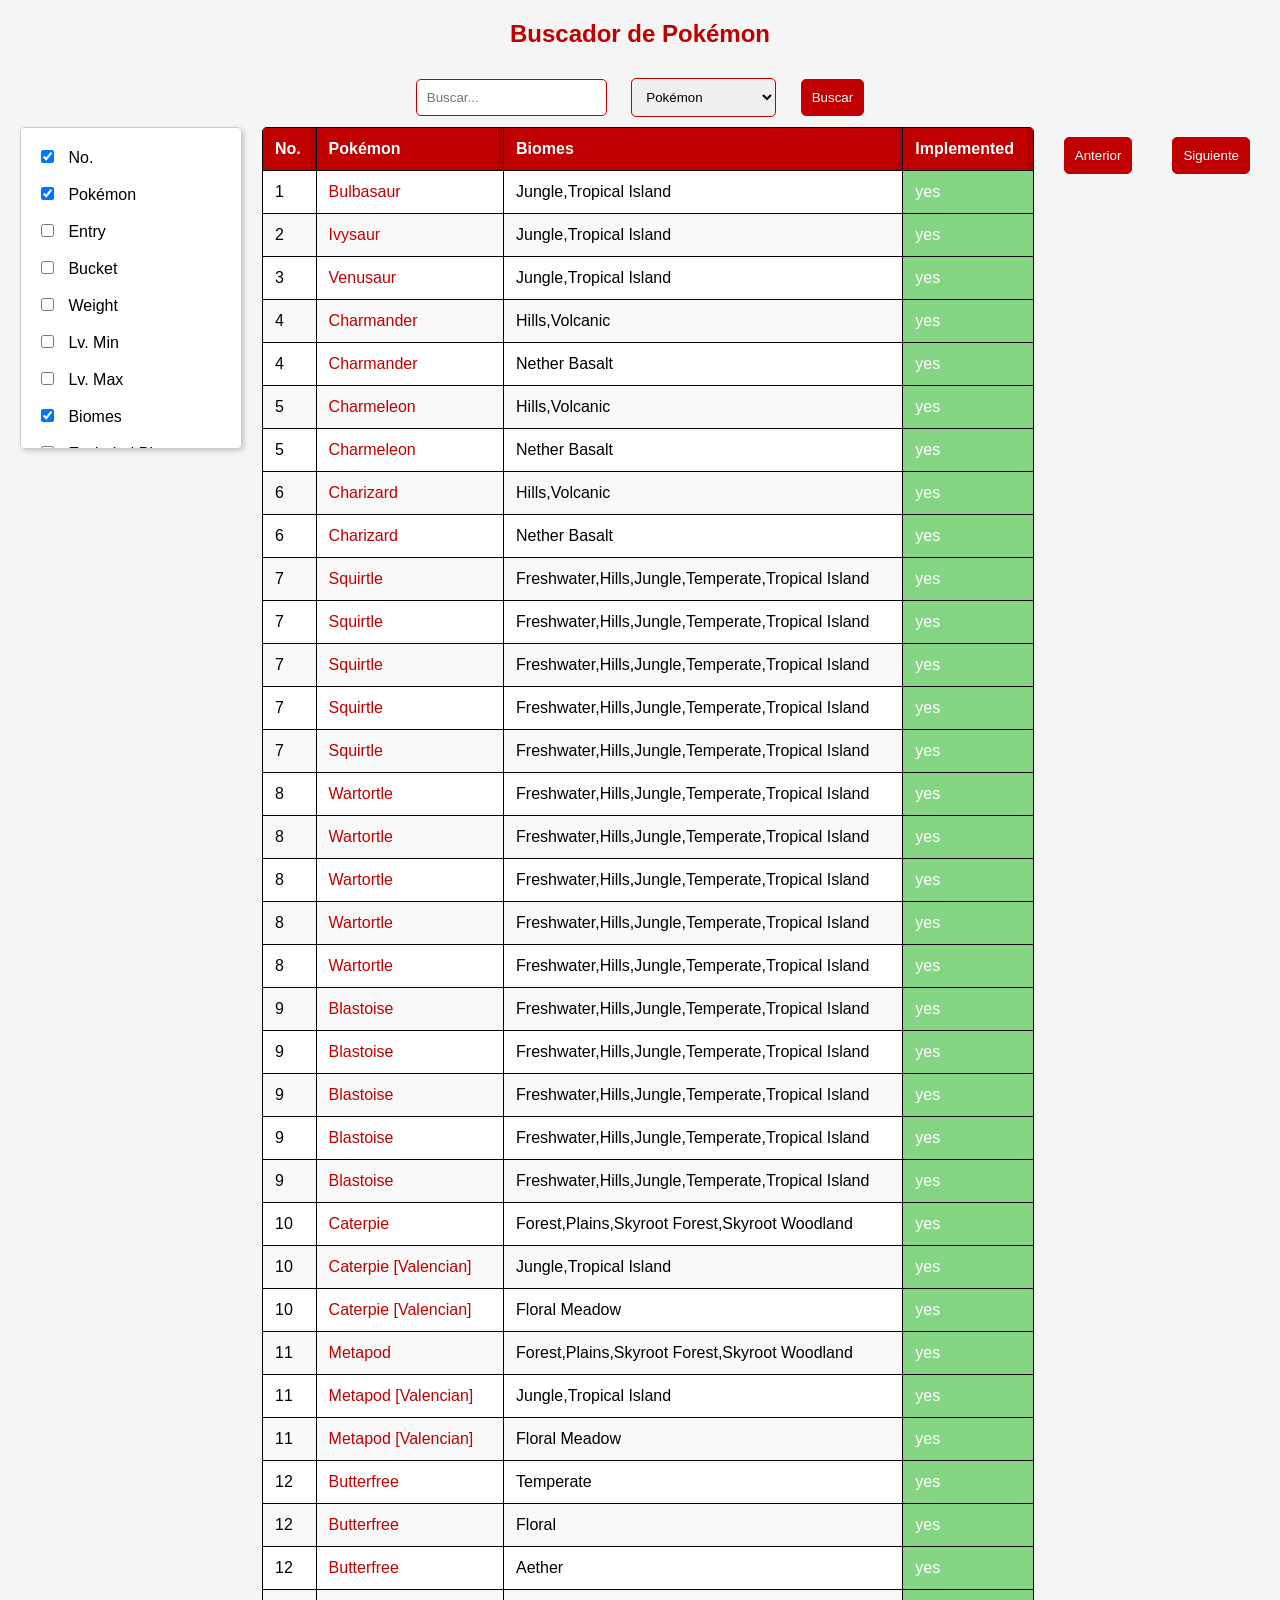
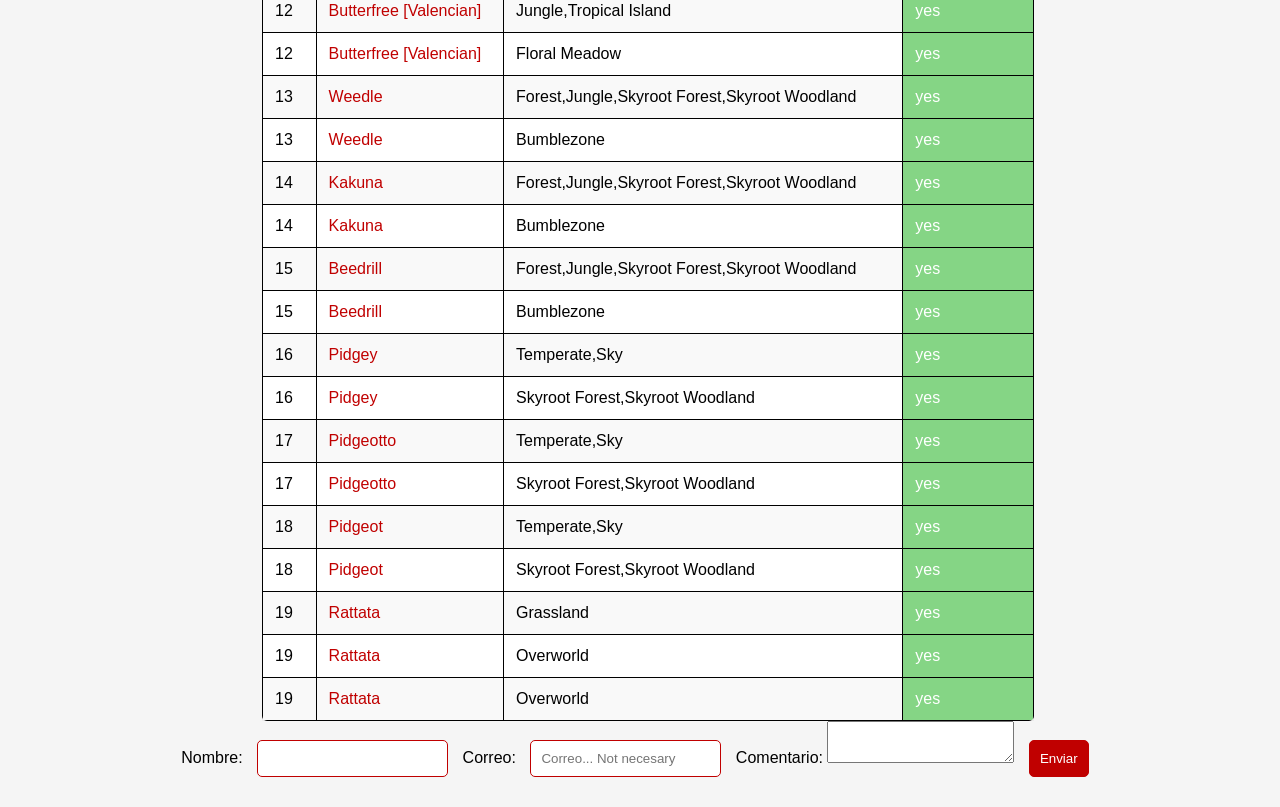
==== commit bcd0dc33: "Update index.html" ====
--- a/index.html
+++ b/index.html
@@ -120,7 +120,7 @@
         <input type="text" id="name" name="name" required>
       
         <label for="email">Correo:</label>
-        <input type="email" id="email" name="email" required>
+        <input type="email" id="email" name="email" placeholder="Correo... Not necesary">
       
         <label for="message">Comentario:</label>
         <textarea style="padding: 5px;" id="message" name="message" required></textarea>
